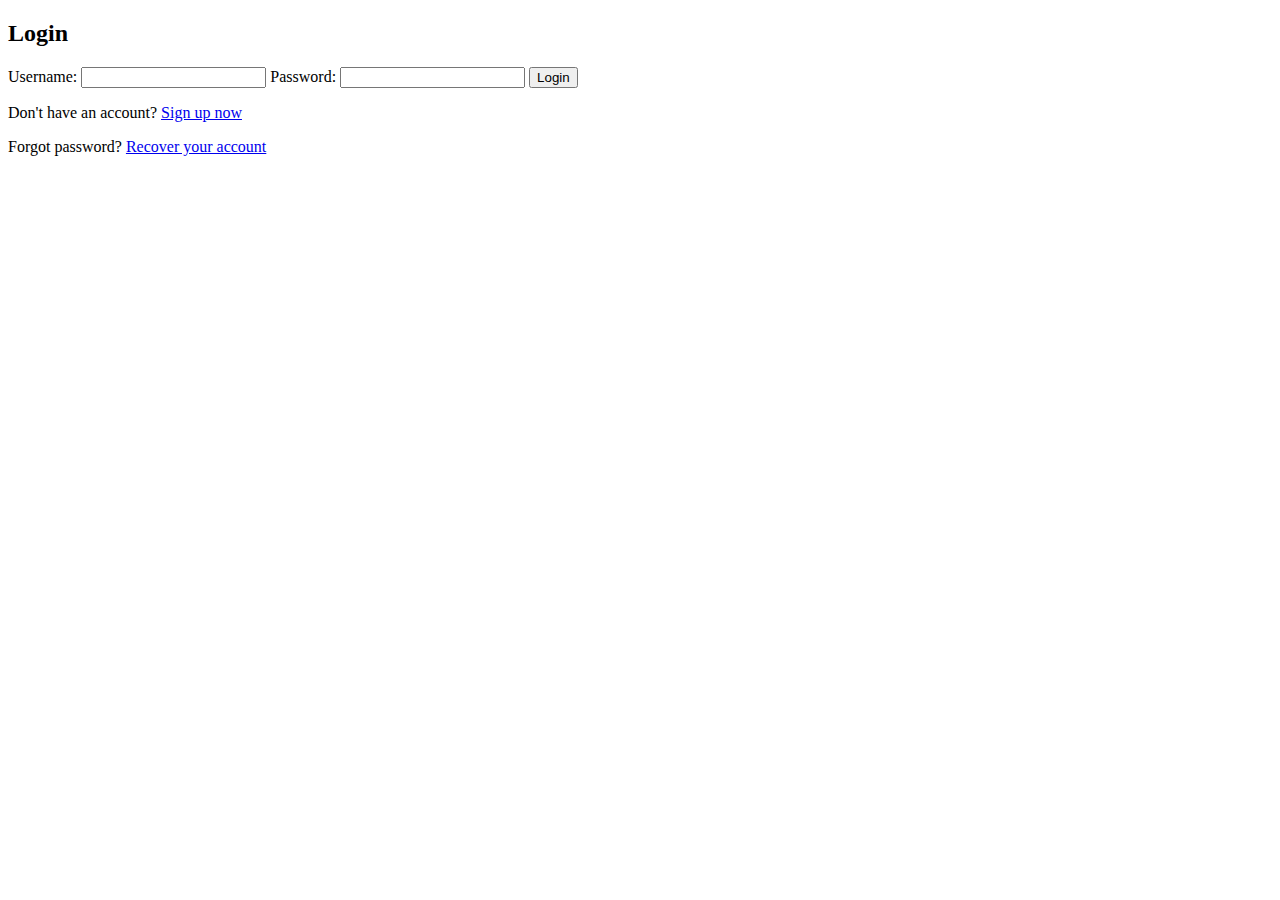
==== login.html @ f7dc36b1 "Add files via upload" ====
<!DOCTYPE html>
<html lang="en">
<head>
    <meta charset="UTF-8">
    <meta name="viewport" content="width=device-width, initial-scale=1.0">
    <title>Login</title>
</head>
<body>
<section class="login" href="style.css">
    <h2>Login</h2>
    <form action="PHP/runauthentication.php" method="post">
        <label for="username">Username:</label>
        <input type="text" id="username" name="username" required>
        
        <label for="password">Password:</label>
        <input type="password" id="password" name="password" required>
        
        <button type="submit">Login</button>
    </form>
    <p>Don't have an account? <a href="onboarding.html">Sign up now</a></p>
    <p>Forgot password? <a href="passwordreset.html">Recover your account</a></p>


</section>
</body>
</html>
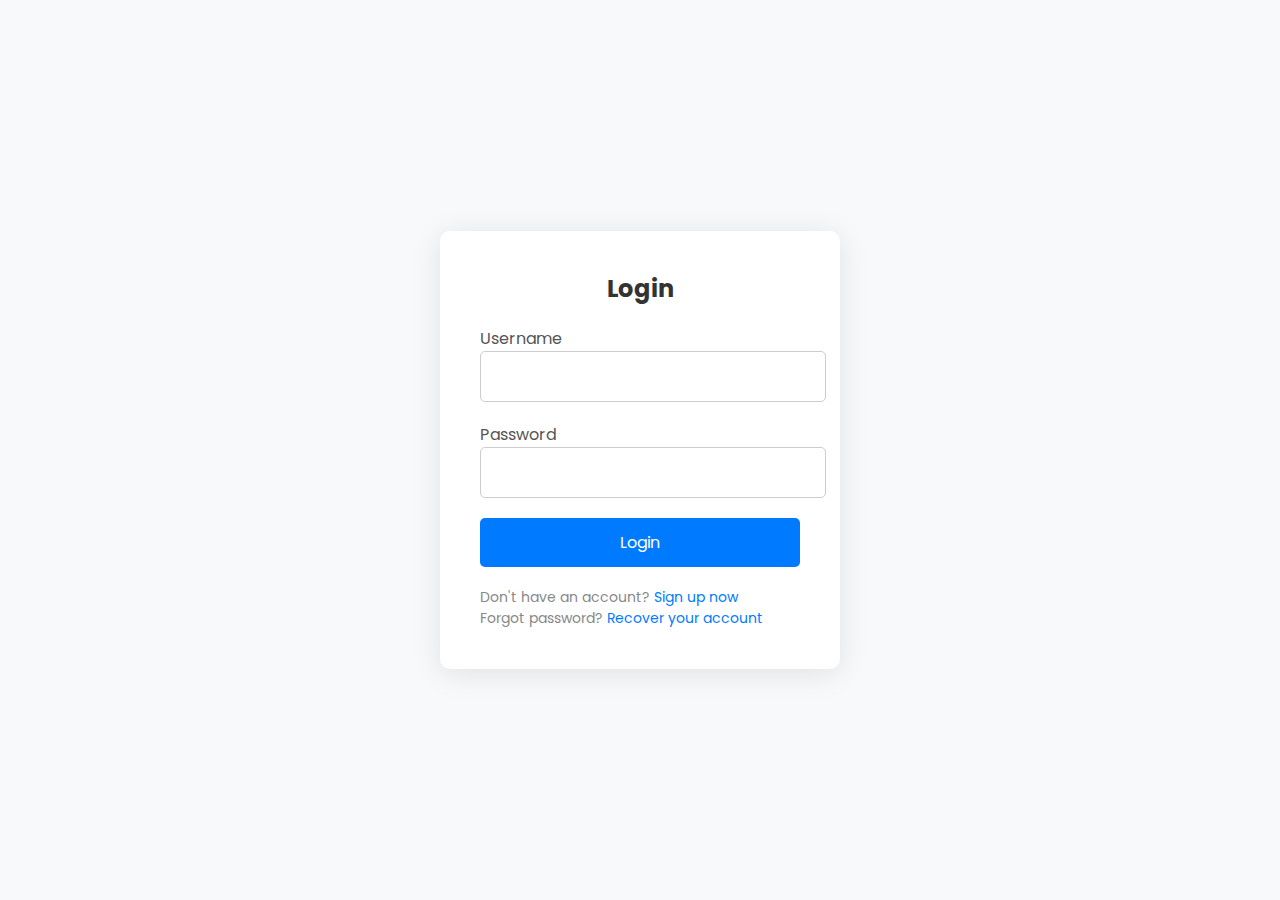
==== commit 7b61fe6b: "updating login css" ====
--- a/login.html
+++ b/login.html
@@ -4,23 +4,31 @@
     <meta charset="UTF-8">
     <meta name="viewport" content="width=device-width, initial-scale=1.0">
     <title>Login</title>
+    <link rel="stylesheet" href="style.css">
+    <link href="https://fonts.googleapis.com/css2?family=Poppins:wght@300;400;500&display=swap" rel="stylesheet">
 </head>
 <body>
-<section class="login" href="style.css">
-    <h2>Login</h2>
-    <form action="PHP/runauthentication.php" method="post">
-        <label for="username">Username:</label>
-        <input type="text" id="username" name="username" required>
-        
-        <label for="password">Password:</label>
-        <input type="password" id="password" name="password" required>
-        
-        <button type="submit">Login</button>
-    </form>
-    <p>Don't have an account? <a href="onboarding.html">Sign up now</a></p>
-    <p>Forgot password? <a href="passwordreset.html">Recover your account</a></p>
-
-
+<section class="login-container">
+    <div class="login-form">
+        <h2>Login</h2>
+        <form action="PHP/runauthentication.php" method="post">
+            <div class="form-group">
+                <label for="username">Username</label>
+                <input type="text" id="username" name="username" required>
+            </div>
+            
+            <div class="form-group">
+                <label for="password">Password</label>
+                <input type="password" id="password" name="password" required>
+            </div>
+            
+            <button type="submit" class="login-btn">Login</button>
+        </form>
+        <div class="links">
+            <p>Don't have an account? <a href="onboarding.html">Sign up now</a></p>
+            <p>Forgot password? <a href="passwordreset.html">Recover your account</a></p>
+        </div>
+    </div>
 </section>
 </body>
 </html>
--- a/style.css
+++ b/style.css
@@ -0,0 +1,219 @@
+*{
+    margin: 0;
+    padding: 0;
+    font-family: 'Poppins', sans-serif;
+}
+
+.header{
+    min-height: 100vh;
+    width: 100%;
+    background-image: linear-gradient(rgba(4,9,30,0.7),rgba(4,9,30,0.7)),url(Images/banner.png);
+    background-position: center;
+    background-size: auto;
+    position: relative;
+}
+nav{
+    display: flex;
+    padding: 2% 6%;
+    justify-content: space-between;
+    align-items: center;
+}
+nav img{
+    width: 150px;
+}
+.nav-links{
+    flex: 1;
+    text-align: right;
+}
+
+.nav-links ul li{
+    list-style: none;
+    display: inline-block;
+    padding: 8px 12px;
+    position: relative;
+}
+
+.nav-links ul li a{
+    color: aliceblue;
+    text-decoration: none;
+    font-size: 18px;
+}
+
+.nav-links ul li::after{
+    content: '';
+    width: 0%;
+    height: 3px;
+    background: #f44336;
+    display:block;
+    margin: auto;
+    transition: 0.35s;
+}
+.nav-links ul li:hover::after{
+    width: 100%;
+}
+.text-box{
+    width: 90%;
+    color: #fff;
+    position: absolute;
+    top: 50%;
+    left: 50%;
+    transform: translate(-50%, -50%);
+    text-align: left;
+}
+
+.text-box h1{
+    font-size: 62px;
+}
+.text-box p{
+    margin: 10px 0 40px;
+    color: #fff;
+}
+
+
+
+.hero-btn{
+    display: inline-block;
+    text-decoration: none;
+    color: #fff;
+    border: 1px solid #fff;
+    padding: 12px 34px;
+    font-size: 14px;
+    background: transparent;
+    position: relative;
+    cursor: pointer;
+}
+.hero-btn:hover{
+    border: 1px solid #f44336;
+    background: #f44336;
+    transition: 0.5s;
+}
+
+nav .fa{
+    display: none;
+}
+
+@media(max-width: 700px){
+    .text-box h1{
+        font-size: 21px;
+    }
+    .nav-links ul li{
+        display: block;
+    }
+    .nav-links{
+        position: absolute;
+        background: #f44336;
+        height: 100vh;
+        width: 200px;
+        top: 0;
+        right: -200px;
+        text-align: left;
+        z-index: 2;
+        transition: 0.5s;
+    }
+    nav .fa{
+        display: block;
+        color: #fff;
+        margin: 10px;
+        font-size: 22px;
+        cursor: pointer;
+    }
+    .nav-links ul{
+        padding: 30px;
+    }
+    
+    .row{
+        flex-direction: column;
+    }
+
+
+}
+
+/* Index Body Styles*/
+body {
+    margin: 0;
+    padding: 0;
+    font-family: 'Poppins', sans-serif;
+    background-color: #f8f9fa;
+}
+
+.login-container {
+    display: flex;
+    justify-content: center;
+    align-items: center;
+    height: 100vh;
+}
+
+.login-form {
+    background-color: #fff;
+    border-radius: 10px;
+    padding: 40px;
+    box-shadow: 0px 4px 30px rgba(0, 0, 0, 0.1);
+    width: 320px; 
+}
+
+.login-form h2 {
+    font-size: 24px;
+    margin-bottom: 20px;
+    color: #333;
+    text-align: center;
+}
+
+.form-group {
+    margin-bottom: 20px;
+}
+
+.form-group label {
+    display: block;
+    font-size: 16px;
+    color: #555;
+}
+
+.form-group input {
+    width: 100%;
+    padding: 12px; 
+    border: 1px solid #ccc;
+    border-radius: 5px;
+    font-size: 16px;
+}
+
+.login-btn {
+    width: 100%;
+    padding: 12px; 
+    background-color: #007bff;
+    color: #fff;
+    border: none;
+    border-radius: 5px;
+    font-size: 16px;
+    cursor: pointer;
+    transition: background-color 0.3s;
+}
+
+.login-btn:hover {
+    background-color: #0056b3;
+}
+
+.links {
+    margin-top: 20px;
+}
+
+.links p {
+    font-size: 14px;
+    color: #888;
+}
+
+.links a {
+    color: #007bff;
+    text-decoration: none;
+    transition: color 0.3s;
+}
+
+.links a:hover {
+    color: #0056b3;
+}
+
+
+
+
+.notesforfontsunused{
+    font-family:system-ui, -apple-system, BlinkMacSystemFont, 'Segoe UI', Roboto, Oxygen, Ubuntu, Cantarell, 'Open Sans', 'Helvetica Neue', sans-serif;
+}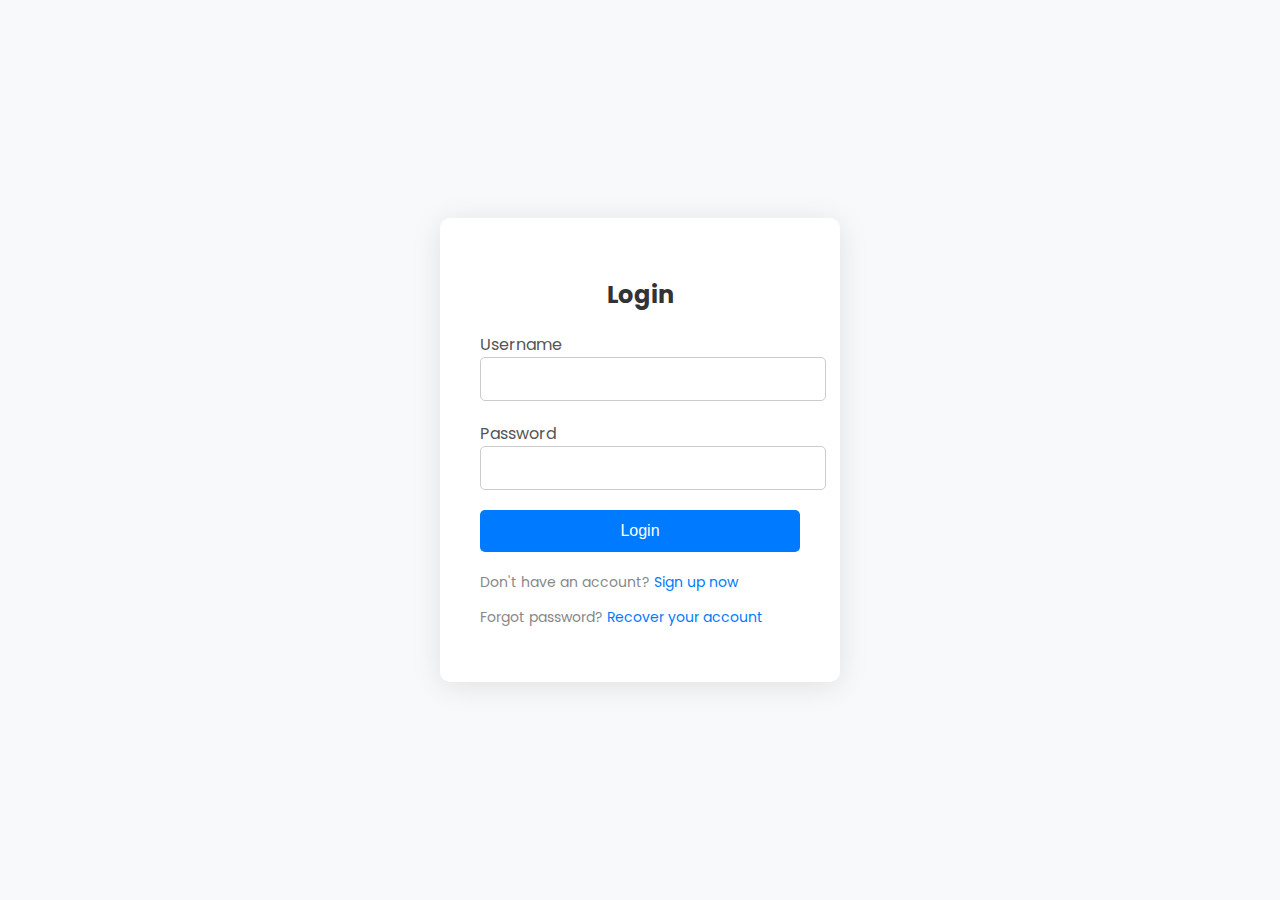
==== commit 816aeb10: "update css files and loginpage" ====
--- a/login.html
+++ b/login.html
@@ -4,7 +4,7 @@
     <meta charset="UTF-8">
     <meta name="viewport" content="width=device-width, initial-scale=1.0">
     <title>Login</title>
-    <link rel="stylesheet" href="style.css">
+    <link rel="stylesheet" href="cssfiles/loginstyle.css">
     <link href="https://fonts.googleapis.com/css2?family=Poppins:wght@300;400;500&display=swap" rel="stylesheet">
 </head>
 <body>
--- a/cssfiles/loginstyle.css
+++ b/cssfiles/loginstyle.css
@@ -0,0 +1,84 @@
+
+/* Index Body Styles*/
+body {
+    margin: 0;
+    padding: 0;
+    font-family: 'Poppins', sans-serif;
+    background-color: #f8f9fa;
+}
+
+.login-container {
+    display: flex;
+    justify-content: center;
+    align-items: center;
+    height: 100vh;
+}
+
+.login-form {
+    background-color: #fff;
+    border-radius: 10px;
+    padding: 40px;
+    box-shadow: 0px 4px 30px rgba(0, 0, 0, 0.1);
+    width: 320px; 
+}
+
+.login-form h2 {
+    font-size: 24px;
+    margin-bottom: 20px;
+    color: #333;
+    text-align: center;
+}
+
+.form-group {
+    margin-bottom: 20px;
+}
+
+.form-group label {
+    display: block;
+    font-size: 16px;
+    color: #555;
+}
+
+.form-group input {
+    width: 100%;
+    padding: 12px; 
+    border: 1px solid #ccc;
+    border-radius: 5px;
+    font-size: 16px;
+}
+
+.login-btn {
+    width: 100%;
+    padding: 12px; 
+    background-color: #007bff;
+    color: #fff;
+    border: none;
+    border-radius: 5px;
+    font-size: 16px;
+    cursor: pointer;
+    transition: background-color 0.3s;
+}
+
+.login-btn:hover {
+    background-color: #0056b3;
+}
+
+.links {
+    margin-top: 20px;
+}
+
+.links p {
+    font-size: 14px;
+    color: #888;
+}
+
+.links a {
+    color: #007bff;
+    text-decoration: none;
+    transition: color 0.3s;
+}
+
+.links a:hover {
+    color: #0056b3;
+}
+
